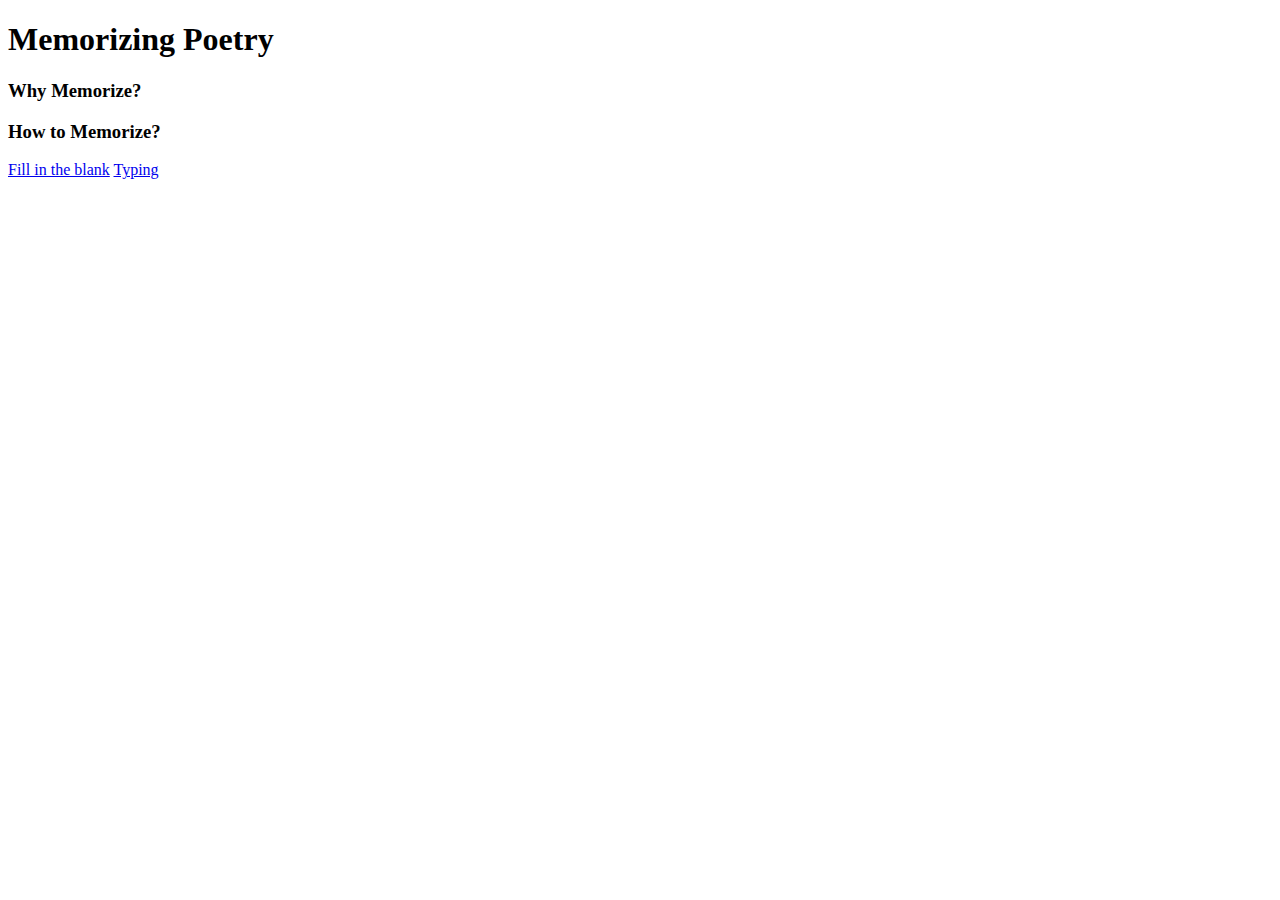
==== index.html @ 891f354f "Set up basic files and script for fill in blank" ====
<!DOCTYPE html>
<html lang="en">

<head>
    <meta charset="UTF-8">
    <meta http-equiv="X-UA-Compatible" content="IE=edge">
    <meta name="viewport" content="width=device-width, initial-scale=1.0">

    <link rel="stylesheet" href="styles.css">
    <title>Memorize Poetry</title>
</head>

<body>
    <h1>Memorizing Poetry</h1>
    <h3>Why Memorize?</h3>
    <h3>How to Memorize?</h3>


    <a href="fill-in-blank.html">Fill in the blank</a>
    <a href="typing.html">Typing</a>

</body>

</html>
---- styles.css ----
input[type=text] {
    border: none;
    border-bottom: 1px solid black;
    border-width: thin;
    padding-left: 5px;
}

.correct {
    color: blue;
}

.incorrect {
    color: red;

}

.stanza-element {
    display: none;
}
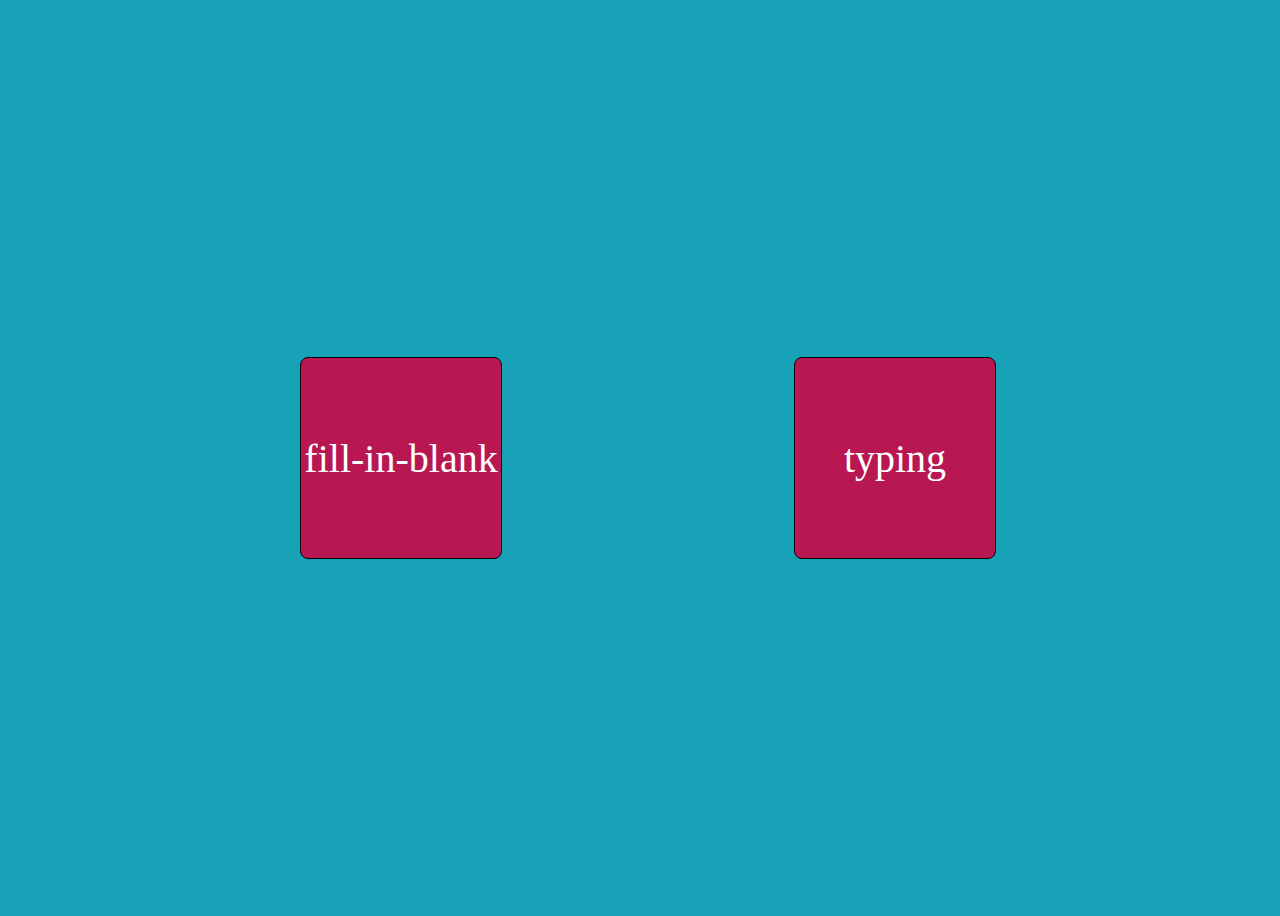
==== commit f41c58ae: "Added typing test functionality, changed styles" ====
--- a/index.html
+++ b/index.html
@@ -6,18 +6,28 @@
     <meta http-equiv="X-UA-Compatible" content="IE=edge">
     <meta name="viewport" content="width=device-width, initial-scale=1.0">
 
-    <link rel="stylesheet" href="styles.css">
+    <link rel="stylesheet" href="styles/styles.css">
     <title>Memorize Poetry</title>
 </head>
 
 <body>
-    <h1>Memorizing Poetry</h1>
-    <h3>Why Memorize?</h3>
-    <h3>How to Memorize?</h3>
+    <div class="index-container">
 
+        <a href="views/fill-in-blank.html">
+            <div class='links' >
+                fill-in-blank
+            </div>
+        </a>
+   
+        <a href="views/typing-test.html">
+            <div class='links' >
+                typing
+            </div>
+        </a>
 
-    <a href="fill-in-blank.html">Fill in the blank</a>
-    <a href="typing.html">Typing</a>
+    </div>
+    
+    
 
 </body>
 
--- a/styles/styles.css
+++ b/styles/styles.css
@@ -0,0 +1,65 @@
+/* Import Google Font - Poppins */
+@import url('https://fonts.googleapis.com/css2?family=Poppins:wght@400;500;600;700&display=swap');
+
+body {
+    background: #17a2b8;
+    
+}
+.index-container{
+    width: 100vw;
+    height: 100vh;
+    display: flex;
+    flex-direction: row;
+    justify-content: space-evenly;
+    align-items: center;
+
+}
+
+#stanza-container {
+    font-size: 21px;
+    background-color: white;
+    width: 50vw;
+    padding: 20px;
+    margin-bottom: 4px;
+    border-radius: 8px;
+
+}
+
+.links {
+    display: flex;
+    justify-content: center;
+    align-items: center;
+    background-color: #b81752;
+    color: white;
+    font-size: 40px;
+    width: 200px;
+    height: 200px;
+    border: 1px solid black;
+    border-radius: 8px;
+   
+}
+a:link {
+    text-decoration: none;
+  }
+
+
+input[type=text] {
+    border: none;
+    border-bottom: 1px solid black;
+    border-width: thin;
+    padding-left: 5px;
+
+}
+
+.correct {
+    color: blue;
+}
+
+.incorrect {
+    color: red;
+
+}
+
+.stanza-element {
+    display: none;
+}